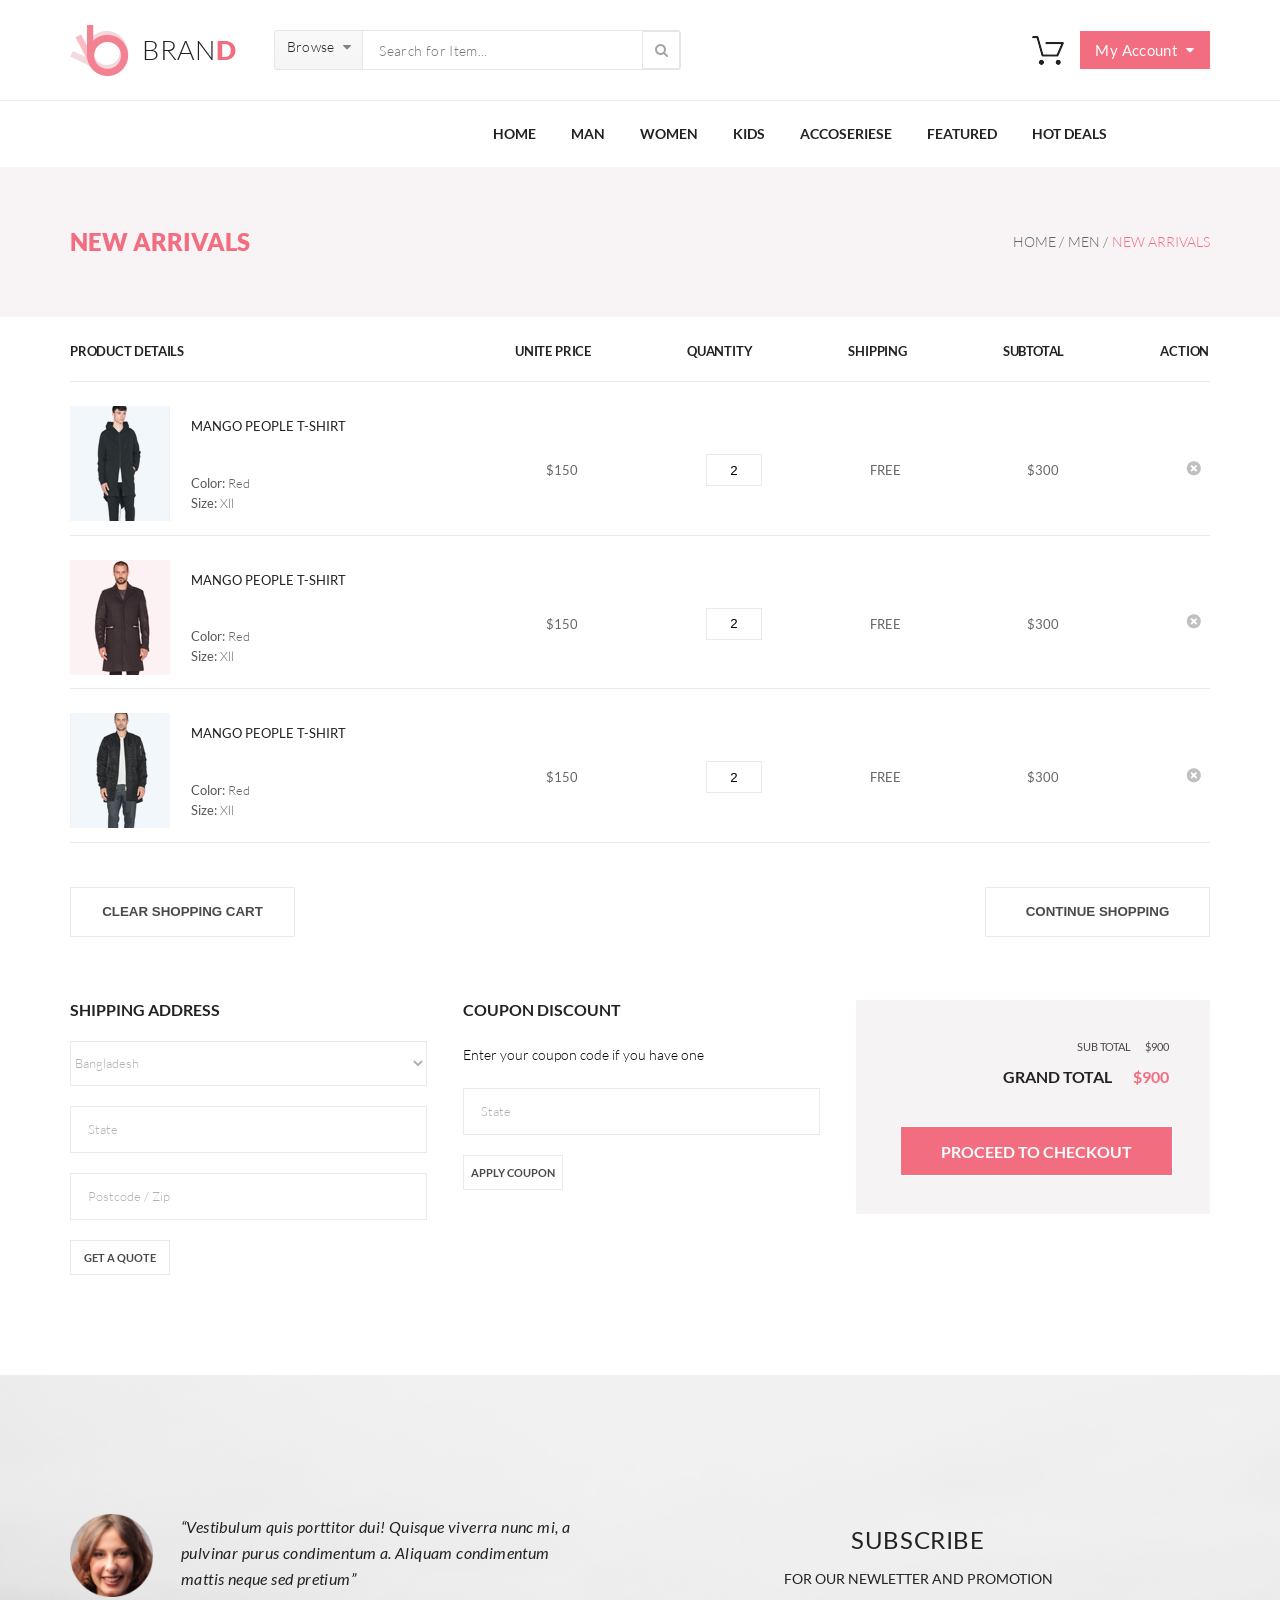
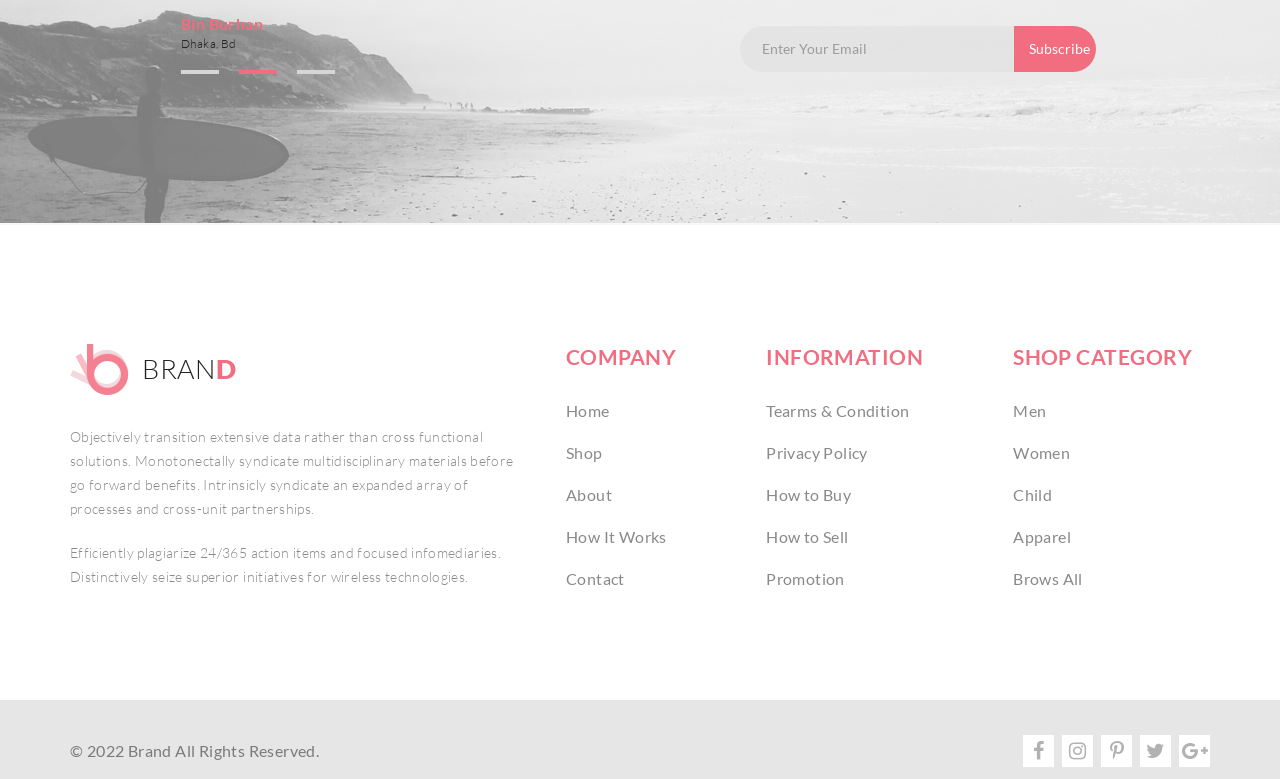
==== HomeWork12Attestation/shoppingCart.html @ 3d8a4d67 "Добовление продукта в корзину, удаление из корзины" ====
<!DOCTYPE html>
<html lang="en">
<head>
    <meta charset="UTF-8">
    <meta name="viewport" content="width=device-width, initial-scale=1.0">
    <title>Product</title>
    <link rel="stylesheet" href="./fonts/stylesheet.css">
    <link rel="stylesheet" href="style.css">
    <link rel="stylesheet" href="https://maxcdn.bootstrapcdn.com/font-awesome/4.5.0/css/font-awesome.min.css">
</head>
<body>
    <header class="heder__border center">
        <div class="heder container">
            <div class="heder__left">
                <div class="heder__left-logo">
                    <a href="index.html" class="heder__left-logo-a">
                        <img class="heder__left-img" src="./img/logo.png" alt="logo">
                        <h2 class="heder__left-h2">BRAN<span class="heder__left-h2-span">D</span></h2>
                    </a>
                </div>
                <div class="heder__left-search">
                    <div class="browse">
                        <details class="browse__details">
                            <summary class="browse__summary"><span class="browse__summary-span">Browse</span></summary>
                            <div class="browse__content">
                                <details class="browse__content-item">
                                    <summary class="browse__content-summary"><span class="browse__content-title">Women</span></summary>
                                    <div class="browse__content-link">
                                        <a href="" class="browse__link">Dresses</a>
                                        <a href="" class="browse__link">Tops</a>
                                        <a href="" class="browse__link">Sweaters/Knits</a>
                                        <a href="" class="browse__link">Jackets/Coats</a>
                                        <a href="" class="browse__link">Blazers</a>
                                        <a href="" class="browse__link">Denim</a>
                                        <a href="" class="browse__link">Leggings/Pants</a>
                                        <a href="" class="browse__link">Skirts/Shorts</a>
                                        <a href="" class="browse__link">Accessories</a>
                                    </div>
                                </details>
                            </div>
                        </details>
                    </div>
                    <div class="heder__left-search-form">
                        <form>
                        <input type="text" placeholder="Search for Item...">
                        <button type="submit"></button>
                        </form>
                    </div>
                </div>
            </div>
            <div class="heder__right">
                <div class="basket">
                    <details class="basket__details">
                        <summary class="basket__summary"><img src="./img/basket.png" alt="basket"></summary>
                        <div class="basket__content">
                            <div class="basket__content-item">
                                <a href="./singlePage.html"><img src="./img/produkt1.png" alt="продукт" class="basket__produkt"></a>
                                <div class="basket__product-info">
                                    <h2 class="basket__produkt-title">Rebox Zane</h2>
                                    <img src="./img/star.png" alt="star" class="basket__produkt-star">
                                    <h2 class="basket__produkt-price">1  x   $250</h2>
                                </div>
                                <img src="./img/__1827.png" alt="отказ" class="basket__rejection">
                            </div>
                            <div class="basket__content-item">
                                <a href="./singlePage.html"><img src="./img/produkt2.png" alt="продукт" class="basket__produkt"></a>
                                <div class="basket__product-info">
                                    <h2 class="basket__produkt-title">Rebox Zane</h2>
                                    <img src="./img/star.png" alt="star" class="basket__produkt-star">
                                    <h2 class="basket__produkt-price">1  x   $250</h2>
                                </div>
                                <img src="./img/__1827.png" alt="отказ" class="basket__rejection">
                            </div>
                            <h2 class="basket__content-total">TOTAL $500.00</h2>
                            <a href="./checkout.html" class="basket__content-link"><button class="basket__content-button">Checkout</button></a>
                            <a href="./shoppingCart.html" class="basket__content-link"><button class="basket__content-button">Go to cart</button></a>
                        </div>
                    </details>
                </div>
                <button class="heder__right-button-account">
                    My Account
                </button>
            </div>
        </div>
    </header>
    <section class="slider center">
        <div class="slider__nav">
            <ul class="slider__nav-menu">
                <li class="nav-menu-list"><a href="index.html" class="slider__nav-link">Home</a></li>
                <li class="nav-menu-list"><a href="#" class="slider__nav-link">Man</a>
                    <div class="mega-box">
                        <div class="mega-box__item">
                            <h3 class="mega-box__title">Man</h3>
                            <a href="" class="mega-box__link">Dresses</a>
                            <a href="" class="mega-box__link">Tops</a>
                            <a href="" class="mega-box__link">Sweaters/Knits</a>
                            <a href="" class="mega-box__link">Jackets/Coats</a>
                            <a href="" class="mega-box__link">Blazers</a>
                            <a href="" class="mega-box__link">Denim</a>
                            <a href="" class="mega-box__link">Leggings/Pants</a>
                            <a href="" class="mega-box__link">Skirts/Shorts</a>
                            <a href="" class="mega-box__link">Accessories </a>
                            <a href="" class="mega-box__link">Bags/Purses</a>
                            <a href="" class="mega-box__link">Swimwear/Underwear</a>
                            <a href="" class="mega-box__link">Nightwear</a>
                            <a href="" class="mega-box__link">Shoes</a>
                            <a href="" class="mega-box__link">Beauty</a>
                        </div>
                        <div class="mega-box__item">
                            <h3 class="mega-box__title">Man</h3>
                            <a href="" class="mega-box__link">Dresses</a>
                            <a href="" class="mega-box__link">Tops</a>
                            <a href="" class="mega-box__link">Sweaters/Knits</a>
                            <a href="" class="mega-box__link">Jackets/Coats</a>
                            <h3 class="mega-box__title  mega-box__title-middlePadding">Man</h3>
                            <a href="" class="mega-box__link">Dresses</a>
                            <a href="" class="mega-box__link">Tops</a>
                            <a href="" class="mega-box__link">Sweaters/Knits</a>
                        </div>
                        <div class="mega-box__item">
                            <h3 class="mega-box__title">Man</h3>
                            <a href="" class="mega-box__link">Dresses</a>
                            <a href="" class="mega-box__link">Tops</a>
                            <a href="" class="mega-box__link">Sweaters/Knits</a>
                            <a href="" class="mega-box__link">Jackets/Coats</a>
                            <a href="#" class="mega-box__link-img">
                                <div class="mega-box__img">
                                    <div class="mega-box__img-text">
                                        <p>Super</p>
                                        <p>sale!</p>
                                    </div>
                                </div>
                            </a>
                        </div>

                    </div>
                </li>
                <li class="nav-menu-list"><a href="#" class="slider__nav-link">Women</a>
                    <div class="mega-box">
                        <div class="mega-box__item">
                            <h3 class="mega-box__title">Women</h3>
                            <a href="" class="mega-box__link">Dresses</a>
                            <a href="" class="mega-box__link">Tops</a>
                            <a href="" class="mega-box__link">Sweaters/Knits</a>
                            <a href="" class="mega-box__link">Jackets/Coats</a>
                            <a href="" class="mega-box__link">Blazers</a>
                            <a href="" class="mega-box__link">Denim</a>
                            <a href="" class="mega-box__link">Leggings/Pants</a>
                            <a href="" class="mega-box__link">Skirts/Shorts</a>
                            <a href="" class="mega-box__link">Accessories </a>
                            <a href="" class="mega-box__link">Bags/Purses</a>
                            <a href="" class="mega-box__link">Swimwear/Underwear</a>
                            <a href="" class="mega-box__link">Nightwear</a>
                            <a href="" class="mega-box__link">Shoes</a>
                            <a href="" class="mega-box__link">Beauty</a>
                        </div>
                        <div class="mega-box__item">
                            <h3 class="mega-box__title">Women</h3>
                            <a href="" class="mega-box__link">Dresses</a>
                            <a href="" class="mega-box__link">Tops</a>
                            <a href="" class="mega-box__link">Sweaters/Knits</a>
                            <a href="" class="mega-box__link">Jackets/Coats</a>
                            <h3 class="mega-box__title  mega-box__title-middlePadding">Women</h3>
                            <a href="" class="mega-box__link">Dresses</a>
                            <a href="" class="mega-box__link">Tops</a>
                            <a href="" class="mega-box__link">Sweaters/Knits</a>
                        </div>
                        <div class="mega-box__item">
                            <h3 class="mega-box__title">Women</h3>
                            <a href="" class="mega-box__link">Dresses</a>
                            <a href="" class="mega-box__link">Tops</a>
                            <a href="" class="mega-box__link">Sweaters/Knits</a>
                            <a href="" class="mega-box__link">Jackets/Coats</a>
                            <a href="#" class="mega-box__link-img">
                                <div class="mega-box__img">
                                    <div class="mega-box__img-text">
                                        <p>Super</p>
                                        <p>sale!</p>
                                    </div>
                                </div>
                            </a>
                        </div>

                    </div>
                </li>
                <li class="nav-menu-list"><a href="#" class="slider__nav-link">Kids</a>
                    <div class="mega-box">
                        <div class="mega-box__item">
                            <h3 class="mega-box__title">Kids</h3>
                            <a href="" class="mega-box__link">Dresses</a>
                            <a href="" class="mega-box__link">Tops</a>
                            <a href="" class="mega-box__link">Sweaters/Knits</a>
                            <a href="" class="mega-box__link">Jackets/Coats</a>
                            <a href="" class="mega-box__link">Blazers</a>
                            <a href="" class="mega-box__link">Denim</a>
                            <a href="" class="mega-box__link">Leggings/Pants</a>
                            <a href="" class="mega-box__link">Skirts/Shorts</a>
                            <a href="" class="mega-box__link">Accessories </a>
                            <a href="" class="mega-box__link">Bags/Purses</a>
                            <a href="" class="mega-box__link">Swimwear/Underwear</a>
                            <a href="" class="mega-box__link">Nightwear</a>
                            <a href="" class="mega-box__link">Shoes</a>
                            <a href="" class="mega-box__link">Beauty</a>
                        </div>
                        <div class="mega-box__item">
                            <h3 class="mega-box__title">Kids</h3>
                            <a href="" class="mega-box__link">Dresses</a>
                            <a href="" class="mega-box__link">Tops</a>
                            <a href="" class="mega-box__link">Sweaters/Knits</a>
                            <a href="" class="mega-box__link">Jackets/Coats</a>
                            <h3 class="mega-box__title  mega-box__title-middlePadding">Kids</h3>
                            <a href="" class="mega-box__link">Dresses</a>
                            <a href="" class="mega-box__link">Tops</a>
                            <a href="" class="mega-box__link">Sweaters/Knits</a>
                        </div>
                        <div class="mega-box__item">
                            <h3 class="mega-box__title">Kids</h3>
                            <a href="" class="mega-box__link">Dresses</a>
                            <a href="" class="mega-box__link">Tops</a>
                            <a href="" class="mega-box__link">Sweaters/Knits</a>
                            <a href="" class="mega-box__link">Jackets/Coats</a>
                            <a href="#" class="mega-box__link-img">
                                <div class="mega-box__img">
                                    <div class="mega-box__img-text">
                                        <p>Super</p>
                                        <p>sale!</p>
                                    </div>
                                </div>
                            </a>
                        </div>
                    </div>
                </li>
                <li class="nav-menu-list last"><a href="#" class="slider__nav-link">Accoseriese</a>
                    <div class="mega-box">
                        <div class="mega-box__item">
                            <h3 class="mega-box__title">Accoseriese</h3>
                            <a href="" class="mega-box__link">Dresses</a>
                            <a href="" class="mega-box__link">Tops</a>
                            <a href="" class="mega-box__link">Sweaters/Knits</a>
                            <a href="" class="mega-box__link">Jackets/Coats</a>
                            <a href="" class="mega-box__link">Blazers</a>
                            <a href="" class="mega-box__link">Denim</a>
                            <a href="" class="mega-box__link">Leggings/Pants</a>
                            <a href="" class="mega-box__link">Skirts/Shorts</a>
                            <a href="" class="mega-box__link">Accessories </a>
                            <a href="" class="mega-box__link">Bags/Purses</a>
                            <a href="" class="mega-box__link">Swimwear/Underwear</a>
                            <a href="" class="mega-box__link">Nightwear</a>
                            <a href="" class="mega-box__link">Shoes</a>
                            <a href="" class="mega-box__link">Beauty</a>
                        </div>
                        <div class="mega-box__item">
                            <h3 class="mega-box__title">Accoseriese</h3>
                            <a href="" class="mega-box__link">Dresses</a>
                            <a href="" class="mega-box__link">Tops</a>
                            <a href="" class="mega-box__link">Sweaters/Knits</a>
                            <a href="" class="mega-box__link">Jackets/Coats</a>
                            <h3 class="mega-box__title  mega-box__title-middlePadding">Accoseriese</h3>
                            <a href="" class="mega-box__link">Dresses</a>
                            <a href="" class="mega-box__link">Tops</a>
                            <a href="" class="mega-box__link">Sweaters/Knits</a>
                        </div>
                        <div class="mega-box__item">
                            <h3 class="mega-box__title">Accoseriese</h3>
                            <a href="" class="mega-box__link">Dresses</a>
                            <a href="" class="mega-box__link">Tops</a>
                            <a href="" class="mega-box__link">Sweaters/Knits</a>
                            <a href="" class="mega-box__link">Jackets/Coats</a>
                            <a href="#" class="mega-box__link-img">
                                <div class="mega-box__img">
                                    <div class="mega-box__img-text">
                                        <p>Super</p>
                                        <p>sale!</p>
                                    </div>
                                </div>
                            </a>
                        </div>
                    </div>
                </li>
                <li class="nav-menu-list last"><a href="#" class="slider__nav-link">Featured</a>
                    <div class="mega-box">
                        <div class="mega-box__item">
                            <h3 class="mega-box__title">Featured</h3>
                            <a href="" class="mega-box__link">Dresses</a>
                            <a href="" class="mega-box__link">Tops</a>
                            <a href="" class="mega-box__link">Sweaters/Knits</a>
                            <a href="" class="mega-box__link">Jackets/Coats</a>
                            <a href="" class="mega-box__link">Blazers</a>
                            <a href="" class="mega-box__link">Denim</a>
                            <a href="" class="mega-box__link">Leggings/Pants</a>
                            <a href="" class="mega-box__link">Skirts/Shorts</a>
                            <a href="" class="mega-box__link">Accessories </a>
                            <a href="" class="mega-box__link">Bags/Purses</a>
                            <a href="" class="mega-box__link">Swimwear/Underwear</a>
                            <a href="" class="mega-box__link">Nightwear</a>
                            <a href="" class="mega-box__link">Shoes</a>
                            <a href="" class="mega-box__link">Beauty</a>
                        </div>
                        <div class="mega-box__item">
                            <h3 class="mega-box__title">Featured</h3>
                            <a href="" class="mega-box__link">Dresses</a>
                            <a href="" class="mega-box__link">Tops</a>
                            <a href="" class="mega-box__link">Sweaters/Knits</a>
                            <a href="" class="mega-box__link">Jackets/Coats</a>
                            <h3 class="mega-box__title  mega-box__title-middlePadding">Featured</h3>
                            <a href="" class="mega-box__link">Dresses</a>
                            <a href="" class="mega-box__link">Tops</a>
                            <a href="" class="mega-box__link">Sweaters/Knits</a>
                        </div>
                        <div class="mega-box__item">
                            <h3 class="mega-box__title">Featured</h3>
                            <a href="" class="mega-box__link">Dresses</a>
                            <a href="" class="mega-box__link">Tops</a>
                            <a href="" class="mega-box__link">Sweaters/Knits</a>
                            <a href="" class="mega-box__link">Jackets/Coats</a>
                            <a href="#" class="mega-box__link-img">
                                <div class="mega-box__img">
                                    <div class="mega-box__img-text">
                                        <p>Super</p>
                                        <p>sale!</p>
                                    </div>
                                </div>
                            </a>
                        </div>

                    </div>
                </li>
                <li class="nav-menu-list last"><a href="#" class="slider__nav-link">Hot Deals</a>
                    <div class="mega-box">
                        <div class="mega-box__item">
                            <h3 class="mega-box__title">Hot Deals</h3>
                            <a href="" class="mega-box__link">Dresses</a>
                            <a href="" class="mega-box__link">Tops</a>
                            <a href="" class="mega-box__link">Sweaters/Knits</a>
                            <a href="" class="mega-box__link">Jackets/Coats</a>
                            <a href="" class="mega-box__link">Blazers</a>
                            <a href="" class="mega-box__link">Denim</a>
                            <a href="" class="mega-box__link">Leggings/Pants</a>
                            <a href="" class="mega-box__link">Skirts/Shorts</a>
                            <a href="" class="mega-box__link">Accessories </a>
                            <a href="" class="mega-box__link">Bags/Purses</a>
                            <a href="" class="mega-box__link">Swimwear/Underwear</a>
                            <a href="" class="mega-box__link">Nightwear</a>
                            <a href="" class="mega-box__link">Shoes</a>
                            <a href="" class="mega-box__link">Beauty</a>
                        </div>
                        <div class="mega-box__item">
                            <h3 class="mega-box__title">Hot Deals</h3>
                            <a href="" class="mega-box__link">Dresses</a>
                            <a href="" class="mega-box__link">Tops</a>
                            <a href="" class="mega-box__link">Sweaters/Knits</a>
                            <a href="" class="mega-box__link">Jackets/Coats</a>
                            <h3 class="mega-box__title  mega-box__title-middlePadding">Hot Deals</h3>
                            <a href="" class="mega-box__link">Dresses</a>
                            <a href="" class="mega-box__link">Tops</a>
                            <a href="" class="mega-box__link">Sweaters/Knits</a>
                        </div>
                        <div class="mega-box__item">
                            <h3 class="mega-box__title">Hot Deals</h3>
                            <a href="" class="mega-box__link">Dresses</a>
                            <a href="" class="mega-box__link">Tops</a>
                            <a href="" class="mega-box__link">Sweaters/Knits</a>
                            <a href="" class="mega-box__link">Jackets/Coats</a>
                            <a href="#" class="mega-box__link-img">
                                <div class="mega-box__img">
                                    <div class="mega-box__img-text">
                                        <p>Super</p>
                                        <p>sale!</p>
                                    </div>
                                </div>
                            </a>
                        </div>
                    </div>
                </li>
            </ul>
        </div>
    </section>
    <section class="sliderBaner">
        <div class="sliderBaner__title  container">
            <div class="sliderBaner__title-heading">
                <h1 class="sliderBaner__title-heading-h1">New Arrivals</h1>
            </div>
            <div class="sliderBaner__title-nav">
                <a href="./index.html" class="sliderBaner__banner-product-link">Home /</a>
                <a href="#" class="sliderBaner__banner-product-link">Men /</a>
                <a href="#" class="sliderBaner__banner-product-link sliderBaner__banner-product-link1">New Arrivals</a>
            </div>
        </div>
    </section>
    <section class="shoppingCart center">
        <div class="shoppingCart__content container">
            <div class="shoppingCart__content-title">
                <h2 class="shoppingCart__content-title-item shoppingCart__content-title-item-first">Product Details</h2>
                <h2 class="shoppingCart__content-title-item">Unite Price</h2>
                <h2 class="shoppingCart__content-title-item">Quantity</h2>
                <h2 class="shoppingCart__content-title-item">Shipping</h2>
                <h2 class="shoppingCart__content-title-item">Subtotal</h2>
                <h2 class="shoppingCart__content-title-item">Action</h2>
            </div>
            <div class="shoppingCart__content-item">
                <div class="shoppingCart__content-item-info">
                    <a class="shoppingCart__content-item-info-img" href="singlePage.html"><img class="shoppingCart__content-item-img"
                            src="img/shoppingCartProduct1.png" alt=""></a>
                    <div class="shoppingCart__content-item-description">
                        <h3 class="shoppingCart__content-item-name">Mango People T-shirt</h3>
                        <span class="shoppingCart__content-item-colorSize">Color:
                            <span class="shoppingCart__content-item-colorSize-data">Red</span><br>
                            Size: <span class="shoppingCart__content-item-colorSize-data">Xll</span>
                        </span>
                    </div>
                </div>
                <span class="shoppingCart__content-item-price">$150</span>
                <input class="shoppingCart__content-item-inputField" type="text" name="" id="" value="2">
                <span class="shoppingCart__content-item-shipping">FREE</span>
                <span class="shoppingCart__content-item-subtotal">$300</span>
                <a class="shoppingCart__content-item-action" href="#"><img src="./img/remove_icon.png"
                    alt="del"></a>
            </div>
            <div class="shoppingCart__content-item">
                <div class="shoppingCart__content-item-info">
                    <a class="shoppingCart__content-item-info-img" href="singlePage.html"><img class="shoppingCart__content-item-img"
                            src="img/shoppingCartProduct2.png" alt=""></a>
                    <div class="shoppingCart__content-item-description">
                        <h3 class="shoppingCart__content-item-name">Mango People T-shirt</h3>
                        <span class="shoppingCart__content-item-colorSize">Color:
                            <span class="shoppingCart__content-item-colorSize-data">Red</span><br>
                            Size: <span class="shoppingCart__content-item-colorSize-data">Xll</span>
                        </span>
                    </div>
                </div>
                <span class="shoppingCart__content-item-price">$150</span>
                <input class="shoppingCart__content-item-inputField" type="text" name="" id="" value="2">
                <span class="shoppingCart__content-item-shipping">FREE</span>
                <span class="shoppingCart__content-item-subtotal">$300</span>
                <a class="shoppingCart__content-item-action" href="#"><img src="./img/remove_icon.png"
                    alt="del"></a>
            </div>
            <div class="shoppingCart__content-item">
                <div class="shoppingCart__content-item-info">
                    <a class="shoppingCart__content-item-info-img" href="singlePage.html"><img class="shoppingCart__content-item-img"
                            src="img/shoppingCartProduct3.png" alt=""></a>
                    <div class="shoppingCart__content-item-description">
                        <h3 class="shoppingCart__content-item-name">Mango People T-shirt</h3>
                        <span class="shoppingCart__content-item-colorSize">Color:
                            <span class="shoppingCart__content-item-colorSize-data">Red</span><br>
                            Size: <span class="shoppingCart__content-item-colorSize-data">Xll</span>
                        </span>
                    </div>
                </div>
                <span class="shoppingCart__content-item-price">$150</span>
                <input class="shoppingCart__content-item-inputField" type="text" name="" id="" value="2">
                <span class="shoppingCart__content-item-shipping">FREE</span>
                <span class="shoppingCart__content-item-subtotal">$300</span>
                <a class="shoppingCart__content-item-action" href="#"><img src="./img/remove_icon.png"
                    alt="del"></a>
            </div>
        </div>
        <div class="shoppingCart__button container">
            <button class="shoppingCart__button-item">CLEAR SHOPPING CART</button>
            <button class="shoppingCart__button-item">CONTINUE SHOPPING</button>
        </div>
        <div class="shoppingCart__info container">
            <div class="shoppingCart__info-addres">
                <h2 class="shoppingCart__info-title">Shipping Address</h2>
                <select class="shoppingCart__info-select" name="" id="">
                    <option selected="selected">Bangladesh</option>
                </select>
                <input class="shoppingCart__info-input" type="text" value="State">
                <input class="shoppingCart__info-input" type="int" value="Postcode / Zip">
                <button class="shoppingCart__info-button">Get a Quote</button>
            </div>
            <div class="shoppingCart__info-discount">
                <h2 class="shoppingCart__info-title">Coupon Discount</h2>
                <span class="shoppingCart__info-discount-description">Enter your coupon code if you have one</span>
                <input class="shoppingCart__info-input" type="text" value="State">
                <button class="shoppingCart__info-button">Apply coupon</button>
            </div>
            <div class="shoppingCart__info-checkout">
                <p class="shoppingCart__info-checkout-price">Sub total&nbsp;&nbsp;&nbsp;&nbsp;&nbsp;&nbsp;&nbsp;$900</p>
                <p class="shoppingCart__info-checkout-priceFinal">GRAND TOTAL&nbsp;&nbsp;&nbsp;&nbsp;&nbsp;&nbsp;&nbsp;<span                  class="shoppingCart__info-checkout-priceFinal-colored">$900</span></p>
                <a href="checkout.html"><button            class="shoppingCart__info-checkout-button">Proceed to checkout</button></a>
            </div>
        </div>
    </section>
    <footer class="footer">
        <section class="footer__subscribe">
            <div class="footer__subscribe-beckgraund">
                <div class="footer__subscribe-position container">
                    <div class="footer__subscribe-info">
                        <img src="./img/subsc_photo.png" alt="">
                        <div class="footer__subscribe-info-text">
                            <p>“Vestibulum quis porttitor dui! Quisque viverra nunc mi, 
                                a pulvinar purus condimentum a. Aliquam condimentum mattis neque sed pretium”</p>
                            <h3>Bin Burhan <span>Dhaka, Bd</span></h3>
                            <div class="footer__subscribe-rectangle">
                                <div class="footer__rectangle__1"></div>
                                <div class="footer__rectangle__2"></div>
                                <div class="footer__rectangle__1"></div>
                            </div>
                        </div>
                    </div>
                    <div class="footer__subscribe-subsc">
                        <div class="footer__subscribe-subsc-text">
                            <h2>SUBSCRIBE </h2>
                            <p>FOR OUR NEWLETTER AND PROMOTION</p>
                        </div>
                        <div class="footer__subscribe-subsc-form">
                            <form action="#">
                                <input required type="email" placeholder="Enter Your Email">
                                <button type="submit">Subscribe</button>
                            </form>
                        </div>
                    </div>
                </div>
            </div>
        </section>
        <section class="footer__info container">
            <div class="footer__info-brand">
                <div class="heder__left-logo">
                    <a href="index.html" class="heder__left-logo-a">
                        <img class="heder__left-img" src="./img/logo.png" alt="logo">
                        <h2 class="heder__left-h2">BRAN<span class="heder__left-h2-span">D</span></h2>
                    </a>
                </div>
                <article>
                    <p>Objectively transition extensive data rather than cross functional solutions. Monotonectally syndicate multidisciplinary materials before go forward benefits. Intrinsicly syndicate an expanded array of processes and cross-unit partnerships.</p>
                    <p>
                        Efficiently plagiarize 24/365 action items and focused infomediaries.
                        Distinctively seize superior initiatives for wireless technologies. Dynamically optimize.
                    </p>
                    <p>
                        Objectively strategize seamless relationships via resource sucking testing procedures. Proactively cultivate next-generation results for value-added methodologies. Dynamically plagiarize unique methodologies after performance based methodologies. Monotonectally empower stand-alone mindshare rather than ubiquitous opportunities. Dynamically orchestrate resource sucking scenarios after alternative synergy.
                    </p>
                    <p>
                        Compellingly envisioneer corporate methods of empowerment before standards compliant technologies. Objectively facilitate progressive.
                    </p>
                </article>
            </div>
            <div class="footer__info-box">
                <div class="footer__info-box-item">
                    <h3>COMPANY</h3>
                    <a href="#" class="footer__info-box-item-link">Home </a>
                    <a href="#" class="footer__info-box-item-link">Shop</a>
                    <a href="#" class="footer__info-box-item-link">About</a>
                    <a href="#" class="footer__info-box-item-link">How It Works</a>
                    <a href="#" class="footer__info-box-item-link">Contact</a>
                </div>
                <div class="footer__info-box-item">
                    <h3>INFORMATION</h3>
                    <a href="#" class="footer__info-box-item-link">Tearms & Condition</a>
                    <a href="#" class="footer__info-box-item-link">Privacy Policy</a>
                    <a href="#" class="footer__info-box-item-link">How to Buy</a>
                    <a href="#" class="footer__info-box-item-link">How to Sell</a>
                    <a href="#" class="footer__info-box-item-link">Promotion</a>
                </div>
                <div class="footer__info-box-item">
                    <h3>SHOP CATEGORY</h3>
                    <a href="#" class="footer__info-box-item-link">Men</a>
                    <a href="#" class="footer__info-box-item-link">Women</a>
                    <a href="#" class="footer__info-box-item-link">Child</a>
                    <a href="#" class="footer__info-box-item-link">Apparel</a>
                    <a href="#" class="footer__info-box-item-link">Brows All</a>
                </div>
            </div>
        </section>
        <section class="footer__footer">
            <div class="footer__nav container">
                <p>© 2022  Brand  All Rights Reserved.</p>
                <div class="footer__nav-icons">
                    <a href="#" class="fa fa-facebook"></a>
                    <a href="#" class="fa fa-instagram"></a>
                    <a href="#" class="fa fa-pinterest-p"></a>
                    <a href="#" class="fa fa-twitter"></a>
                    <a href="#" class="fa fa-google-plus"></a>
                </div>
            </div>
        </section>
    </footer>

    <script src="./script.js"></script>
</body>
</html>
---- HomeWork12Attestation/fonts/stylesheet.css ----
@font-face {
    font-family: 'Lato';
    src: url('Lato-Bold.woff2') format('woff2');
    font-weight: bold;
    font-style: normal;
    font-display: swap;
}

@font-face {
    font-family: 'Lato';
    src: url('Lato-Italic.woff2') format('woff2');
    font-weight: normal;
    font-style: italic;
    font-display: swap;
}

@font-face {
    font-family: 'Lato Hairline';
    src: url('Lato-HairlineItalic.woff2') format('woff2');
    font-weight: 300;
    font-style: italic;
    font-display: swap;
}

@font-face {
    font-family: 'Lato';
    src: url('Lato-BoldItalic.woff2') format('woff2');
    font-weight: bold;
    font-style: italic;
    font-display: swap;
}

@font-face {
    font-family: 'Lato';
    src: url('Lato-Regular.woff2') format('woff2');
    font-weight: normal;
    font-style: normal;
    font-display: swap;
}

@font-face {
    font-family: 'Lato Hairline';
    src: url('Lato-Hairline.woff2') format('woff2');
    font-weight: 300;
    font-style: normal;
    font-display: swap;
}

@font-face {
    font-family: 'Lato';
    src: url('Lato-BlackItalic.woff2') format('woff2');
    font-weight: 900;
    font-style: italic;
    font-display: swap;
}

@font-face {
    font-family: 'Lato';
    src: url('Lato-Black.woff2') format('woff2');
    font-weight: 900;
    font-style: normal;
    font-display: swap;
}

@font-face {
    font-family: 'Lato';
    src: url('Lato-Light.woff2') format('woff2');
    font-weight: 300;
    font-style: normal;
    font-display: swap;
}

@font-face {
    font-family: 'Lato';
    src: url('Lato-LightItalic.woff2') format('woff2');
    font-weight: 300;
    font-style: italic;
    font-display: swap;
}
---- HomeWork12Attestation/style.css ----
.footer__subscribe {
  height: 449px;
  background-image: url(./img/footer_font.png);
  background-repeat: no-repeat;
  background-position: center;
}
.footer__subscribe-beckgraund {
  background: rgba(242, 242, 242, 0.5);
  height: 450px;
}
.footer__subscribe-position {
  display: flex;
  height: 438px;
  align-items: center;
}
.footer__subscribe-info {
  display: flex;
  max-width: 50%;
  gap: 28px;
}
.footer__subscribe-info img {
  width: 83px;
  height: 83px;
  display: flex;
  max-width: 50%;
  gap: 28px;
}
.footer__subscribe-info-text {
  display: flex;
  flex-direction: column;
  gap: 19px;
}
.footer__subscribe-info-text p {
  font-family: Lato;
  font-size: 16px;
  line-height: 26px;
  font-weight: 400;
  font-style: italic;
  letter-spacing: 0.025em;
  color: #222224;
  padding-right: 65px;
}
.footer__subscribe-info-text h3 {
  font-family: Lato;
  font-size: 16px;
  line-height: 26px;
  font-weight: 700;
  letter-spacing: 0.025em;
  color: #f16d7f;
  display: flex;
  flex-direction: column;
}
.footer__subscribe-info-text span {
  font-size: 12px;
  line-height: 14px;
  font-weight: 300;
  color: #222224;
}
.footer__rectangle__1 {
  width: 38px;
  height: 4px;
  background: #d6d6d6;
}
.footer__rectangle__2 {
  width: 38px;
  height: 4px;
  background-color: #f16d7f;
}
.footer__subscribe-rectangle {
  display: flex;
  gap: 20px;
}
.footer__subscribe-subsc {
  display: flex;
  flex-direction: column;
  gap: 35px;
  padding-left: 100px;
}
.footer__subscribe-subsc-text {
  text-align: center;
}
.footer__subscribe-subsc-text h2 {
  font-family: Lato;
  font-size: 24px;
  line-height: 54px;
  font-weight: 400;
  text-transform: uppercase;
  letter-spacing: 0.025em;
  color: #222224;
}
.footer__subscribe-subsc-text p {
  font-family: Lato;
  font-size: 14px;
  line-height: 24px;
  font-weight: 400;
  text-transform: none;
  color: #222224;
}
.footer__subscribe-subsc-form form {
  width: 356px;
  height: 49px;
  display: flex;
  justify-content: center;
}
.footer__subscribe-subsc-form input {
  width: 334px;
  height: 46px;
  font-family: "Lato";
  font-style: normal;
  font-weight: 400;
  font-size: 14px;
  line-height: 17px;
  display: flex;
  align-items: center;
  color: #222224;
  opacity: 0.67;
  background: #e1e1e1;
  border-radius: 23px 0 0 23px;
  border-bottom-left-radius: 23px;
  position: relative;
  z-index: 1;
  overflow: hidden;
  padding-left: 22px;
  border: none;
}
.footer__subscribe-subsc-form button {
  width: 104px;
  height: 46px;
  font-family: "Lato";
  font-style: normal;
  font-weight: 400;
  font-size: 14px;
  line-height: 17px;
  display: flex;
  align-items: center;
  color: #FFFFFF;
  background: #f16d7f;
  cursor: pointer;
  border-radius: 0 23px 23px 0;
  vertical-align: middle;
  padding-left: 15px;
  border: none;
}
.footer__info-brand article {
  font-family: Lato;
  font-size: 14px;
  line-height: 24px;
  font-weight: 300;
  letter-spacing: 0.025em;
  color: #898989;
  height: 170px;
  overflow: auto;
}
.footer__info-brand article::-webkit-scrollbar {
  display: none;
}
.footer__info-brand p {
  padding-bottom: 20px;
}
.footer__info-brand {
  max-width: 40%;
  display: flex;
  flex-direction: column;
  gap: 30px;
}
.footer__info {
  display: flex;
  gap: 40px;
  padding-top: 120px;
  padding-bottom: 100px;
}
.footer__info-box {
  display: flex;
  gap: 90px;
}
.footer__info-box-item h3 {
  padding-bottom: 20px;
}
.footer__info-box-item-link {
  display: block;
  font-family: Lato;
  font-size: 16px;
  line-height: 42px;
  font-weight: 400;
  letter-spacing: 0.025em;
  color: #898989;
}
.footer__info-box-item-link:hover {
  color: #f16d7f;
}
.footer__info-box-item {
  font-family: Lato;
  font-size: 18px;
  line-height: 26px;
  font-weight: 700;
  letter-spacing: 0.025em;
  color: #f16d7f;
}
.footer__footer {
  height: 79px;
  background-color: #e6e6e6;
}
.footer__nav {
  display: flex;
  justify-content: space-between;
  align-items: center;
  padding-top: 30px;
}
.footer__nav p {
  font-family: Lato;
  font-size: 16px;
  line-height: 42px;
  font-weight: 400;
  letter-spacing: 0.025em;
  color: #7a7a7a;
}
.footer__nav-icons a {
  display: flex;
  font-size: 20px;
  align-items: center;
  justify-content: center;
}
.footer__nav-icons {
  display: flex;
  gap: 8px;
}

.fa-facebook {
  width: 31px;
  height: 32px;
  background: #FFFFFF;
  color: #b2b2b2;
}

.fa-facebook:hover {
  background: #f16d7f;
  color: #FFFFFF;
}
.fa-facebook:hover svg:hover {
  fill: white;
}

.fa-instagram {
  width: 31px;
  height: 32px;
  background: #FFFFFF;
  color: #b2b2b2;
}

.fa-instagram:hover {
  background: #f16d7f;
  color: #FFFFFF;
}
.fa-instagram:hover svg:hover {
  fill: white;
}

.fa-pinterest-p {
  width: 31px;
  height: 32px;
  background: #FFFFFF;
  color: #b2b2b2;
}

.fa-pinterest-p:hover {
  background: #f16d7f;
  color: #FFFFFF;
}
.fa-pinterest-p:hover svg:hover {
  fill: white;
}

.fa-twitter {
  width: 31px;
  height: 32px;
  background: #FFFFFF;
  color: #b2b2b2;
}

.fa-twitter:hover {
  background: #f16d7f;
  color: #FFFFFF;
}
.fa-twitter:hover svg:hover {
  fill: white;
}

.fa-google-plus {
  width: 31px;
  height: 32px;
  background: #FFFFFF;
  color: #b2b2b2;
}

.fa-google-plus:hover {
  background: #f16d7f;
  color: #FFFFFF;
}
.fa-google-plus:hover svg:hover {
  fill: white;
}

.product {
  display: flex;
  flex-direction: column;
  align-items: center;
  padding-bottom: 110px;
}
.product__title-dsc {
  font-family: Lato;
  font-size: 30px;
  line-height: 54px;
  font-weight: 700;
  letter-spacing: 0.025em;
  color: #222222;
}
.product__title-text {
  font-family: Lato;
  font-size: 14px;
  line-height: 54px;
  font-weight: 400;
  letter-spacing: 0.025em;
  color: #9f9f9f;
}
.product__title {
  display: flex;
  flex-direction: column;
  align-items: center;
}
.product__card {
  width: 261px;
  position: relative;
}
.product__card:hover {
  box-shadow: 0px 5px 8px 0px rgba(0, 0, 0, 0.15);
}
.product__card:hover .product__card-img {
  filter: brightness(30%);
}
.product__card:hover .product__card-add-box {
  display: flex;
}
.product__card-text-dsc {
  font-family: Lato;
  font-size: 13px;
  line-height: 1.2;
  font-weight: 400;
  text-transform: uppercase;
  color: #222222;
}
.product__card-text-price {
  font-family: Lato;
  font-size: 16px;
  line-height: 1.2;
  font-weight: 700;
  text-transform: uppercase;
  color: #f16d7f;
}
.product__card-text {
  display: flex;
  flex-direction: column;
  gap: 17px;
  padding: 20px 14px;
}
.product__card-link-add {
  display: flex;
  gap: 10px;
  padding: 10px;
  font-family: Lato;
  font-size: 13px;
  line-height: 1.2;
  font-weight: 700;
  color: #fff;
  border: 1px solid #fff;
  align-items: center;
  pointer-events: all;
}
.product__card-link-add:hover {
  box-shadow: 0 0 10px 0 #fff;
}
.product__card-add-box {
  position: absolute;
  top: 98px;
  display: none;
  justify-content: center;
  width: 100%;
  pointer-events: none;
}
.product__section-card {
  display: flex;
  flex-wrap: wrap;
  justify-content: space-between;
  gap: 32px;
  padding: 60px 0;
}
.product__button {
  width: 212px;
  height: 48px;
  background-color: #f16d7f;
  border: 0px solid #f16d7f;
  font-family: Lato;
  font-size: 16px;
  line-height: 54px;
  font-weight: 700;
  letter-spacing: 0.025em;
  color: #ffffff;
  cursor: pointer;
  display: flex;
  align-items: center;
  flex-direction: row-reverse;
  justify-content: center;
  gap: 8px;
}
.product__button::before {
  content: "\f178";
  font-family: FontAwesome;
  font-size: 14px;
  line-height: 32px;
  font-weight: 400;
  letter-spacing: 0.025em;
  color: #ffffff;
}
.product__button:hover {
  border: 1px solid #f16d7f;
  color: #f16d7f;
  background: #ffffff;
}
.product__button:hover:before {
  color: #f16d7f;
}

.feature {
  background-color: #222224;
  height: 528px;
  display: flex;
  flex-direction: row;
  justify-content: space-between;
}
.feature__banner {
  position: relative;
}
.feature__banner-img {
  position: absolute;
}
.feature__banner-blackout {
  position: absolute;
}
.feature__banner-text {
  position: absolute;
  top: 146px;
  left: 39px;
  font-family: Lato;
  line-height: 1.2;
  font-weight: 700;
  letter-spacing: 0.025em;
  color: #ffffff;
}
.feature__banner-text h1 {
  font-size: 53.7px;
  display: flex;
  gap: 15px;
}
.feature__banner-text span {
  font-size: 53.7px;
  color: #f16d7f;
}
.feature__banner-text h2 {
  font-size: 32.2px;
}
.feature__info {
  width: 373px;
}
.feature__info-card {
  display: flex;
  padding-top: 48px;
}
.feature__info-card-img {
  padding: 0 35px;
  width: 40px;
  height: 40px;
}
.feature__info-card-text {
  display: flex;
  flex-direction: column;
  gap: 16px;
  padding-right: 42px;
  font-family: Lato;
  line-height: 1.2;
  letter-spacing: 0.025em;
  color: #fbfbfb;
}
.feature__info-card-text h3 {
  font-size: 20px;
  font-weight: 700;
}
.feature__info-card-text p {
  font-size: 14px;
  line-height: 24px;
  font-weight: 300;
}

.feature1 {
  margin-bottom: 97px;
}

.banner {
  padding: 98px 0;
  display: grid;
  grid-template-columns: 50% 50%;
  grid-template-rows: 1fr 1fr 1fr;
  gap: 20px;
}
.banner__big-card1 {
  display: grid;
  grid-row-start: 1;
  grid-row-end: 3;
}
.banner__big-card2 {
  display: grid;
  grid-row-start: 2;
  grid-row-end: 4;
}
.banner__column {
  display: flex;
  flex-wrap: wrap;
  gap: 20px;
}
.banner__card {
  width: 560px;
  position: relative;
}
.banner__card img {
  width: 100%;
}
.banner__text {
  position: absolute;
  top: 26px;
  display: flex;
  flex-wrap: wrap;
  align-items: center;
  width: 175px;
  height: 82px;
  background-color: #ffffff;
  padding: 16px 20px;
}
.banner__text h2 {
  font-family: Lato;
  font-size: 18px;
  line-height: 1.2;
  font-weight: 900;
  text-transform: uppercase;
  letter-spacing: 0.025em;
  color: #222222;
}
.banner__text h1 {
  font-size: 30px;
  color: #f16d7f;
}
.banner__card:hover {
  transform: scale(1.1);
}

.sliderBaner {
  background-color: #f8f3f4;
}
.sliderBaner__title-heading-h1 {
  font-family: Lato;
  font-size: 24px;
  line-height: 20px;
  font-weight: 900;
  text-transform: uppercase;
  color: #f16d7f;
}
.sliderBaner__banner-product-link {
  font-family: Lato;
  font-size: 14px;
  line-height: 20px;
  font-weight: 300;
  text-transform: uppercase;
  color: #636363;
}
.sliderBaner__banner-product-link:hover {
  color: #f16d7f;
}
.sliderBaner__banner-product-link1 {
  color: #f16d7f;
}
.sliderBaner__title {
  padding-top: 65px;
  padding-bottom: 65px;
  display: flex;
  justify-content: space-between;
}

.contentProduct__catalog {
  padding-top: 56px;
  display: flex;
}
.contentProduct__catalog-nav {
  display: flex;
  flex-direction: column;
  gap: 16px;
}
.contentProduct__details-link {
  display: flex;
  flex-direction: column;
  margin-top: 16px;
  margin-bottom: 16px;
  width: 238px;
  box-sizing: border-box;
}
.contentProduct__link {
  padding-left: 17px;
  display: block;
  font-family: Lato;
  font-size: 14px;
  line-height: 28px;
  font-weight: 400;
  letter-spacing: 0.025em;
  color: #6f6e6e;
}
.contentProduct__link:hover {
  color: #f16d7f;
}
.contentProduct__summary {
  list-style-type: none;
  padding-top: 12px;
  padding-bottom: 15px;
  padding-left: 11px;
  font-family: Lato;
  font-size: 14px;
  line-height: 20px;
  font-weight: 700;
  text-transform: uppercase;
  color: #6f6e6e;
  border-left: 5px solid #ef5b70;
  border-bottom: 1px solid #ebebeb;
  width: 238px;
  display: flex;
  flex-direction: row;
  flex-wrap: nowrap;
  justify-content: space-between;
}
.contentProduct__catalog-product {
  padding-left: 56px;
}
.contentProduct__catalog-product-sort {
  display: flex;
}
.contentProduct__catalog-product-sort-brand-content-link {
  display: block;
  font-family: Lato;
  font-size: 14px;
  line-height: 26px;
  font-weight: 400;
  color: #6f6e6e;
  border-right: 1px solid #dfdfdf;
  padding-left: 12px;
  padding-right: 12px;
}
.contentProduct__catalog-product-sort-brand-content-link:nth-child(3) {
  border-right: none;
  padding-right: 0;
}
.contentProduct__catalog-product-sort-brand-content-link:nth-child(4) {
  padding-left: 0;
}
.contentProduct__catalog-product-sort-brand-content-link:last-child {
  border-right: none;
  padding-right: 0;
}
.contentProduct__catalog-product-sort-brand-content-link:first-child {
  padding-left: 0;
}
.contentProduct__catalog-product-sort-brand-content-link:hover {
  color: #f16d7f;
}
.contentProduct__catalog-product-sort-brand-content {
  padding-bottom: 41px;
  display: flex;
  flex-direction: row;
  flex-wrap: wrap;
}
.contentProduct__catalog-product-sort-title {
  padding-bottom: 25px;
  font-family: Lato;
  font-size: 14px;
  line-height: 20px;
  font-weight: 700;
  text-transform: uppercase;
  color: #6f6e6e;
}
.contentProduct__catalog-product-sort-brand {
  width: 176px;
  padding-right: 114px;
}
.contentProduct__catalog-product-sort-size {
  padding-right: 58px;
}
.contentProduct__catalog-product-sort-size-content {
  display: flex;
  flex-direction: row;
  flex-wrap: wrap;
  gap: 25px;
}
.contentProduct__catalog-product-sort-size-content-item {
  display: flex;
  flex-direction: row;
  flex-wrap: nowrap;
  gap: 9px;
}
.contentProduct__catalog-product-sort-size {
  width: 238px;
}
.contentProduct__catalog-product-sort-size-content-checkbox {
  font-family: Lato;
  font-size: 14px;
  line-height: 20px;
  font-weight: 400;
  text-transform: uppercase;
  color: #6f6e6e;
}
.contentProduct__catalog-product-sort-price {
  width: 262px;
}
.contentProduct__catalog-product-sort-price-input {
  width: 100%;
  display: flex;
  margin: 30px 0 35px;
  justify-content: space-between;
}
.contentProduct__catalog-product-sort-price-input .contentProduct__catalog-product-sort-price-input-field {
  display: flex;
  width: 43px;
  height: 20px;
  align-items: center;
}
.contentProduct__catalog-product-sort-price-input-field input {
  width: 45px;
  height: 100%;
  outline: none;
  font-size: 19px;
  border: 0px solid #fff;
  -moz-appearance: textfield;
}
.contentProduct__catalog-product-sort-slider {
  height: 5px;
  position: relative;
  background: #ddd;
  border-radius: 5px;
}
.contentProduct__catalog-product-sort-slider .contentProduct__catalog-product-sort-progress {
  height: 100%;
  left: 5.2%;
  right: 60%;
  position: absolute;
  border-radius: 5px;
  background: #f16d7f;
}
.contentProduct__catalog-product-sort-range-input {
  position: relative;
}
.contentProduct__catalog-product-sort-range-input input {
  position: absolute;
  width: 100%;
  height: 5px;
  top: -5px;
  background: none;
  pointer-events: none;
  -webkit-appearance: none;
  -moz-appearance: none;
}
.contentProduct__catalog-product-sortDate-select {
  font-family: Lato;
  font-size: 14px;
  line-height: 26px;
  font-weight: 400;
  color: #6f6e6e;
  margin-left: -5px;
  padding: 9px 9px 7px 11px;
  border: 1px solid #ebebeb;
}
.contentProduct__catalog-product-sortDate-select-text {
  font-family: Lato;
  font-size: 14px;
  line-height: 26px;
  font-weight: 400;
  color: #6f6e6e;
  background-color: #ffffff;
  border: 1px solid #ebebeb;
  padding: 10px 8px 8px 13px;
  border-right: 1px solid #ebebeb;
}
.contentProduct__catalog-product-sortDate-name {
  display: flex;
  flex-direction: row;
  flex-wrap: nowrap;
  padding-left: 9px;
  padding-top: 10px;
  padding-bottom: 10px;
}
.contentProduct__catalog-product-sortDate {
  width: 846px;
  background-color: #f3f3f3;
  display: flex;
  flex-direction: row;
  flex-wrap: nowrap;
  justify-content: flex-start;
  align-items: center;
}
.contentProduct__catalog-product-content {
  display: flex;
  flex-wrap: wrap;
  gap: 31px;
  padding-top: 48px;
  padding-bottom: 43px;
}
.contentProduct__catalog-product-page-select__link {
  font-family: Lato;
  font-size: 16px;
  line-height: 26px;
  font-weight: 700;
  color: #c4c4c4;
}
.contentProduct__catalog-product-page-select__link:hover {
  color: #f16d7f;
}
.contentProduct__catalog-product-page-select {
  width: 261px;
  padding-top: 16px;
  padding-bottom: 16px;
  background-color: #ffffff;
  border: 1px solid #ebebeb;
  border-radius: 3px;
  display: flex;
  flex-direction: row;
  align-content: center;
  justify-content: center;
  gap: 15px;
}
.contentProduct__catalog-product-page-button {
  padding: 16px 45px;
  font-family: Lato;
  font-size: 16px;
  line-height: 26px;
  font-weight: 700;
  border-radius: 3px;
  color: #ffffff;
  background-color: #ef5b70;
  border: 1px solid #ffffff;
}
.contentProduct__catalog-product-page-button:hover {
  border: 1px solid #f16d7f;
  color: #f16d7f;
  background: #ffffff;
}
.contentProduct__catalog-product-page {
  display: flex;
  flex-direction: row;
  flex-wrap: nowrap;
  justify-content: space-between;
  align-items: center;
  padding-bottom: 110px;
}

input[type=number]::-webkit-outer-spin-button,
input[type=number]::-webkit-inner-spin-button {
  -webkit-appearance: none;
}

input[type=range]::-webkit-slider-thumb {
  height: 17px;
  width: 17px;
  border-radius: 50%;
  background: #f16d7f;
  pointer-events: auto;
  -webkit-appearance: none;
  box-shadow: 0 0 6px rgba(0, 0, 0, 0.05);
}

input[type=range]::-moz-range-thumb {
  height: 17px;
  width: 17px;
  border: none;
  border-radius: 50%;
  background: #f16d7f;
  pointer-events: auto;
  -moz-appearance: none;
  box-shadow: 0 0 6px rgba(0, 0, 0, 0.05);
}

.fa-caret-down__prod-catalogue {
  color: #6f6e6e;
  background: #fff;
}

details[open] .contentProduct__title {
  color: #f16d7f;
}

details[open] .fa-caret-down__prod-catalogue {
  color: #f16d7f;
}

.footerFeature {
  background: #222222;
}
.footerFeature__info {
  display: flex;
  gap: 80px;
  padding-top: 90px;
  padding-bottom: 110px;
}
.footerFeature__info-card {
  display: flex;
  flex-direction: column;
  align-items: center;
  gap: 20px;
}
.footerFeature__info-card-text {
  text-align: center;
  display: flex;
  gap: 20px;
  flex-direction: column;
}
.footerFeature__info-card-text-h3 {
  font-family: Lato;
  font-size: 20px;
  line-height: 1.2;
  font-weight: 700;
  letter-spacing: 0.025em;
  color: #fbfbfb;
}
.footerFeature__info-card-text-p {
  font-family: Lato;
  font-size: 14px;
  line-height: 23px;
  font-weight: 300;
  letter-spacing: 0.025em;
  color: #fbfbfb;
}

.checkout {
  display: flex;
  flex-direction: column;
  padding-top: 46px;
  padding-bottom: 100px;
}
.checkout__line {
  padding-bottom: 40px;
  padding-top: 40px;
  border-bottom: 1px solid #e8e8e8;
}
.checkout__line-summary {
  list-style-type: none;
  font-family: Lato;
  font-size: 16px;
  line-height: 1.2;
  font-weight: 700;
  text-transform: uppercase;
  color: #222222;
}
.checkout__shippingAdress {
  padding-top: 39px;
  padding-left: 35px;
  display: flex;
  flex-direction: row;
  gap: 291px;
}
.checkout__shippingAdress-title {
  padding-top: 13px;
  font-family: Lato;
  font-size: 13px;
  line-height: 1.2;
  font-weight: 700;
  text-transform: uppercase;
  color: #222222;
}
.checkout__shippingAdress-instructions {
  padding-top: 15px;
  padding-bottom: 15px;
  font-family: Lato;
  font-size: 13px;
  line-height: 20px;
  font-weight: 400;
  color: #b3b2b2;
}
.checkout__shippingAdress-label {
  display: flex;
  flex-direction: column;
  gap: 16px;
  padding-top: 20px;
  padding-bottom: 20px;
}
.checkout__shippingAdress-label-item {
  display: flex;
  flex-direction: row;
  gap: 15px;
}
.checkout__shippingAdress-instructions-fa {
  margin-top: 15px;
  font-family: Lato;
  font-size: 13px;
  line-height: 20px;
  font-weight: 400;
  color: #b3b2b2;
}
.checkout__shippingAdress-button {
  margin-top: 32px;
  font-family: Lato;
  font-size: 14px;
  line-height: 1.2;
  font-weight: 700;
  text-transform: uppercase;
  color: #4a4a4a;
  background-color: #ffffff;
  border: 1px solid #eaeaea;
  width: 180px;
  height: 50px;
}
.checkout__shippingAdress-button:hover {
  border: 1px solid #f16d7f;
  color: #f16d7f;
  background: #ffffff;
}
.checkout__requiredText {
  font-family: Lato;
  font-size: 13px;
  line-height: 20px;
  font-weight: 400;
  color: #ff0d0d;
}
.checkout__shippingAdress-right-input {
  margin-top: 16px;
  margin-bottom: 22px;
  width: 390px;
  height: 45px;
  background-color: #ffffff;
  border: 1px solid #eaeaea;
}
.checkout__shippingAdress-right-loginForgot {
  display: flex;
  flex-direction: row;
  justify-content: flex-start;
  align-items: self-end;
  gap: 32px;
}
.checkout__shippingAdress-forgotlink {
  font-family: Lato;
  font-size: 14px;
  line-height: 20px;
  font-weight: 400;
  color: #222222;
  padding-bottom: 14px;
}

.shoppingCart__content {
  padding-top: 24px;
  display: flex;
  flex-direction: column;
  flex-wrap: nowrap;
}
.shoppingCart__content-title {
  display: flex;
  flex-direction: row;
  padding-bottom: 20px;
  border-bottom: 1px solid #eaeaea;
  gap: 96px;
}
.shoppingCart__content-title-item-first {
  padding-right: 235px;
}
.shoppingCart__content-title-item {
  display: block;
  font-family: Lato;
  font-size: 13px;
  line-height: 20px;
  font-weight: 700;
  text-transform: uppercase;
  letter-spacing: -0.015em;
  color: #222222;
}
.shoppingCart__content-item {
  padding-top: 24px;
  border-bottom: 1px solid #eaeaea;
  display: flex;
  flex-direction: row;
  align-items: center;
}
.shoppingCart__content-item-info {
  display: flex;
  flex-direction: row;
  gap: 21px;
  padding-right: 200px;
}
.shoppingCart__content-item-info-img:hover {
  filter: brightness(30%);
}
.shoppingCart__content-item-description {
  display: flex;
  flex-direction: column;
  gap: 38px;
}
.shoppingCart__content-item-name {
  display: block;
  font-family: Lato;
  font-size: 13px;
  line-height: 1.2;
  font-weight: 400;
  text-transform: uppercase;
  color: #222222;
  padding-top: 13px;
}
.shoppingCart__content-item-colorSize {
  padding-bottom: 22px;
  display: block;
  font-family: Lato;
  font-size: 13px;
  line-height: 20px;
  font-weight: 400;
  color: #575757;
}
.shoppingCart__content-item-colorSize-data {
  font-weight: 300;
  color: #656565;
}
.shoppingCart__content-item-price {
  padding-right: 128px;
  display: block;
  font-family: Lato;
  font-size: 13px;
  line-height: 20px;
  font-weight: 400;
  color: #656565;
}
.shoppingCart__content-item-inputField {
  margin-right: 108px;
  display: block;
  width: 54px;
  height: 30px;
  background-color: #ffffff;
  border: 1px solid #eaeaea;
  text-align: center;
}
.shoppingCart__content-item-shipping {
  padding-right: 126px;
  display: block;
  font-family: Lato;
  font-size: 13px;
  line-height: 20px;
  font-weight: 400;
  color: #656565;
}
.shoppingCart__content-item-subtotal {
  padding-right: 127px;
  display: block;
  font-family: Lato;
  font-size: 13px;
  line-height: 20px;
  font-weight: 400;
  color: #656565;
}
.shoppingCart__content-item-action:hover {
  filter: invert(57%) sepia(19%) saturate(2664%) hue-rotate(311deg) brightness(102%) contrast(89%);
}
.shoppingCart__button {
  padding-top: 44px;
  display: flex;
  flex-direction: row;
  justify-content: space-between;
}
.shoppingCart__button-item {
  font-weight: 700;
  text-transform: uppercase;
  color: #4a4a4a;
  width: 225px;
  height: 50px;
  background-color: #ffffff;
  border: 1px solid #eaeaea;
}
.shoppingCart__button-item:hover {
  border: 1px solid #f16d7f;
  color: #f16d7f;
  background: #ffffff;
}
.shoppingCart__info {
  padding-top: 63px;
  display: flex;
  flex-direction: row;
  gap: 36px;
  padding-bottom: 100px;
}
.shoppingCart__info-addres {
  display: flex;
  flex-direction: column;
}
.shoppingCart__info-title {
  padding-bottom: 22px;
  font-family: Lato;
  font-size: 16px;
  line-height: 1.2;
  font-weight: 700;
  text-transform: uppercase;
  color: #222222;
}
.shoppingCart__info-select {
  margin-bottom: 20px;
  width: 357px;
  height: 45px;
  background-color: #ffffff;
  border: 1px solid #eaeaea;
  font-family: Lato;
  font-size: 13px;
  line-height: 1.2;
  font-weight: 300;
  color: #b1b1b1;
}
.shoppingCart__info-input {
  margin-bottom: 20px;
  padding-left: 17px;
  width: 338px;
  height: 45px;
  background-color: #ffffff;
  border: 1px solid #eaeaea;
  font-family: Lato;
  font-size: 13px;
  line-height: 1.2;
  font-weight: 300;
  color: #b1b1b1;
}
.shoppingCart__info-button {
  font-family: Lato;
  font-size: 11px;
  line-height: 1.2;
  font-weight: 700;
  text-transform: uppercase;
  color: #4a4a4a;
  width: 100px;
  height: 35px;
  background-color: #ffffff;
  border: 1px solid #eaeaea;
}
.shoppingCart__info-button:hover {
  border: 1px solid #f16d7f;
  color: #f16d7f;
  background: #ffffff;
}
.shoppingCart__info-discount {
  display: flex;
  flex-direction: column;
}
.shoppingCart__info-discount-description {
  padding-top: 6px;
  padding-bottom: 24px;
  font-family: Lato;
  font-size: 14px;
  line-height: 1.2;
  font-weight: 300;
  color: #000000;
}
.shoppingCart__info-checkout {
  width: 360px;
  height: 214px;
  background-color: #f5f3f3;
}
.shoppingCart__info-checkout-price {
  padding-top: 14px;
  display: block;
  text-align: right;
  margin-right: 41px;
  margin-top: 26px;
  font-family: Lato;
  font-size: 11px;
  line-height: 1.2;
  font-weight: 400;
  text-transform: uppercase;
  color: #4a4a4a;
}
.shoppingCart__info-checkout-priceFinal {
  padding-top: 14px;
  display: block;
  text-align: right;
  margin-right: 41px;
  font-family: Lato;
  font-size: 16px;
  line-height: 1.2;
  font-weight: 700;
  text-transform: uppercase;
  color: #222222;
}
.shoppingCart__info-checkout-priceFinal-colored {
  color: #f16d7f;
}
.shoppingCart__info-checkout-button {
  margin-left: 44px;
  margin-top: 40px;
  width: 273px;
  height: 50px;
  font-family: Lato;
  font-size: 16px;
  line-height: 1.2;
  font-weight: 700;
  text-transform: uppercase;
  background-color: #f16d7f;
  color: #ffffff;
  border: 1px solid #ffffff;
}
.shoppingCart__info-checkout-button:hover {
  border: 1px solid #f16d7f;
  color: #f16d7f;
  background: #ffffff;
}

.singlePage {
  border: 1px solid #eaeaea;
  display: flex;
  flex-direction: column;
}
.singlePage__slide {
  background-color: #f7f7f7;
  display: flex;
  justify-content: space-between;
  align-items: center;
}
.singlePage__slide-arrow {
  display: flex;
  justify-content: center;
  align-items: center;
  width: 47px;
  height: 47px;
  background-color: rgba(42, 42, 42, 0.14);
}
.singlePage__content-productDescription {
  margin-top: -50px;
  width: 1140px;
  background-color: #ffffff;
  border: 1px solid #eaeaea;
  display: flex;
  flex-direction: column;
  align-items: center;
}
.singlePage__content-productDescription-collectionTitle {
  padding-top: 73px;
  padding-bottom: 14px;
  border-bottom: 1px solid #eaeaea;
  display: block;
  font-family: Lato;
  font-size: 14px;
  line-height: 24px;
  font-weight: 700;
  color: #f16d7f;
}
.singlePage__content-productDescription-title {
  padding-top: 17px;
  padding-bottom: 67px;
  font-family: Lato;
  font-size: 18px;
  line-height: 24px;
  font-weight: 900;
  text-transform: uppercase;
  color: #4d4d4d;
}
.singlePage__content-productDescription-description {
  padding-bottom: 28px;
  width: 618px;
  font-family: Lato;
  font-size: 14px;
  line-height: 24px;
  font-weight: 300;
  color: #5e5e5e;
  text-align: center;
}
.singlePage__content-productDescription-production {
  display: flex;
  flex-direction: row;
  gap: 44px;
  padding-bottom: 107px;
}
.singlePage__content-productDescription-production-category {
  font-family: Lato;
  font-size: 14px;
  line-height: 24px;
  font-weight: 700;
  color: #b9b9b9;
}
.singlePage__content-productDescription-production-categoryValue {
  font-family: Lato;
  font-size: 14px;
  line-height: 24px;
  font-weight: 700;
  color: #4d4d4d;
}
.singlePage__content-productDescription-price {
  font-family: Lato;
  font-size: 24px;
  line-height: 24px;
  font-weight: 700;
  color: #f16d7f;
}
.singlePage__content-productDescription-paramChoice {
  margin-top: 43px;
  padding-top: 63px;
  border-top: 1px solid #eaeaea;
  width: 640px;
  display: flex;
  flex-direction: row;
  justify-content: center;
  gap: 53px;
}
.singlePage__content-productDescription-paramChoice-select {
  padding-left: 15px;
  margin-top: 16px;
  width: 144px;
  height: 35px;
  background-color: #ffffff;
  border: 1px solid #eaeaea;
  font-family: Lato;
  font-size: 13px;
  line-height: 24px;
  font-weight: 400;
  color: #bcbcbc;
}
.singlePage__content-productDescription-paramChoice-selectValue {
  font-family: Lato;
  font-size: 14px;
  line-height: 24px;
  font-weight: 700;
  color: #4d4d4d;
}
.singlePage__content-productDescription-paramChoice-selectValueColor {
  border-left: 12px solid #f16d7f;
}
.singlePage__content-productDescription-paramChoice-input {
  margin-top: 15px;
  width: 144px;
  height: 35px;
  background-color: #ffffff;
  border: 1px solid #eaeaea;
  padding-left: 16px;
  font-family: Lato;
  font-size: 13px;
  line-height: 24px;
  font-weight: 400;
  color: #bcbcbc;
}
.singlePage__content-productDescription-button {
  margin-top: 28px;
  margin-bottom: 122px;
  display: block;
  font-family: Lato;
  font-size: 16px;
  line-height: 1.2;
  font-weight: 700;
  width: 537px;
  height: 55px;
  color: #ffffff;
  background-color: #f16d7f;
  border: 1px solid #ffffff;
  display: flex;
  flex-direction: row;
  justify-content: center;
  align-items: center;
  gap: 15px;
}
.singlePage__content-productDescription-button-image:hover {
  filter: invert(57%) sepia(19%) saturate(2664%) hue-rotate(311deg) brightness(102%) contrast(89%);
}
.singlePage__content-productDescription-button-add {
  display: block;
}
.singlePage__content-productDescription-button:hover {
  border: 1px solid #f16d7f;
  color: #f16d7f;
  background: #ffffff;
}
.singlePage__content-productDescription-button:hover .singlePage__content-productDescription-button-image {
  filter: invert(57%) sepia(19%) saturate(2664%) hue-rotate(311deg) brightness(102%) contrast(89%);
}
.singlePage__content-productCart-title {
  padding-top: 119px;
  padding-bottom: 72px;
  text-align: center;
  font-family: Lato;
  font-size: 24px;
  line-height: 20px;
  font-weight: 900;
  text-transform: uppercase;
  color: #4d4d4d;
}
.singlePage__content-productCart-itemsBox {
  padding-bottom: 73px;
  display: flex;
  flex-direction: row;
  justify-content: space-between;
  align-items: center;
}

* {
  margin: 0;
  padding: 0;
}

a {
  text-decoration: none;
}

.container {
  max-width: 1140px;
  margin: 0 auto;
}

.center {
  margin: 0 auto;
}

summary {
  display: block;
}

summary::-webkit-details-marker {
  display: none;
}

ul {
  list-style-type: none;
}

.heder {
  display: flex;
  height: 100px;
  background-color: #ffffff;
  justify-content: space-between;
}
.heder__border {
  border-bottom: 1px solid #ececec;
}
.heder__left {
  display: flex;
  flex-direction: row;
  align-items: center;
  gap: 37px;
}
.heder__left-logo-a {
  display: flex;
  flex-direction: row;
  align-items: center;
  gap: 13px;
}
.heder__left-search {
  display: flex;
  flex-direction: row;
  align-items: center;
}
.heder__left-h2 {
  font-family: Lato;
  font-size: 27px;
  line-height: 32px;
  font-weight: 300;
  text-transform: uppercase;
  letter-spacing: 0.025em;
  color: #222222;
}
.heder__left-h2-span {
  font-weight: 900;
  color: #f16d7f;
}
.heder__left-search-button::before {
  content: "\f0d7";
  font-family: FontAwesome;
  font-size: 14px;
  line-height: 32px;
  font-weight: 400;
  letter-spacing: 0.025em;
  color: #838383;
}
.heder__left-search-form {
  width: 317px;
  height: 38px;
  margin-left: 89px;
  background-color: #ffffff;
  border: 1px solid #e6e6e6;
  border-radius: 0px 3px 3px 0px;
}
.heder__left-search-form form {
  position: relative;
  margin: 0 auto;
}
.heder__left-search-form input {
  width: 301px;
  height: 38px;
  padding-left: 16px;
  border: 0px solid #fff;
  border-radius: 0px 3px 3px 0px;
  outline: none;
  background: #ffffff;
  font-family: Lato;
  font-size: 14px;
  line-height: 32px;
  font-weight: 300;
  letter-spacing: 0.025em;
  color: #a4a4a4;
}
.heder__left-search-form button {
  position: absolute;
  top: 0;
  right: 0px;
  width: 38px;
  height: 38px;
  border: none;
  background-color: #ffffff;
  border: 1px solid #e6e6e6;
  cursor: pointer;
}
.heder__left-search-form button::before {
  content: "\f002";
  font-family: FontAwesome;
  font-size: 14px;
  line-height: 32px;
  font-weight: 400;
  letter-spacing: 0.025em;
  color: #a4a4a4;
}
.heder__right {
  display: flex;
  gap: 26px;
  align-items: center;
}
.heder__right-button-basket {
  width: 32px;
  height: 29px;
  background-color: #ffffff;
  border: 0px solid #ffffff;
  cursor: pointer;
}
.heder__right-button-account {
  width: 130px;
  height: 38px;
  background-color: #f16d7f;
  border: 0px solid #f16d7f;
  font-family: Lato;
  font-size: 15px;
  line-height: 32px;
  font-weight: 400;
  letter-spacing: 0.025em;
  color: #ffffff;
  cursor: pointer;
  display: flex;
  align-items: center;
  flex-direction: row-reverse;
  justify-content: center;
  gap: 8px;
}
.heder__right-button-account::before {
  content: "\f0d7";
  font-family: FontAwesome;
  font-size: 14px;
  line-height: 32px;
  font-weight: 400;
  letter-spacing: 0.025em;
  color: #ffffff;
}
.heder__right-button-account:hover {
  border: 1px solid #f16d7f;
  color: #f16d7f;
  background: #ffffff;
}
.heder__right-button-account:hover:before {
  color: #f16d7f;
}

.browse {
  position: relative;
  padding-bottom: 42px;
}
.browse__details[open] .browse__summary-span {
  color: #f16d7f;
}
.browse__details[open] .browse__summary-span::before {
  color: #f16d7f;
}
.browse__details {
  position: absolute;
  top: 1px;
  left: 1px;
}
.browse__content {
  width: 262px;
  background-color: #ffffff;
  border-radius: 5px;
  padding: 19px 13px;
  box-sizing: border-box;
}
.browse__summary {
  width: 87px;
  height: 38px;
  background-color: #cdcdcc;
  background-image: linear-gradient(180deg, #f9f9f9 0%, #f5f5f5 100%);
  border: 1px solid #e6e6e6;
  border-radius: 3px 0px 0px 3px;
  cursor: pointer;
}
.browse__summary-span {
  display: flex;
  align-items: center;
  flex-direction: row-reverse;
  justify-content: center;
  gap: 8px;
  font-family: Lato;
  font-size: 14px;
  line-height: 32px;
  font-weight: 300;
  letter-spacing: 0.025em;
  color: #222222;
}
.browse__summary-span::before {
  content: "\f0d7";
  font-family: FontAwesome;
  font-size: 14px;
  line-height: 32px;
  font-weight: 400;
  letter-spacing: 0.025em;
  color: #838383;
}
.browse__content-item {
  display: flex;
}
.browse__content-summary {
  border-bottom: 1px solid #e8e8e8;
}
.browse__content-title {
  font-family: Lato;
  font-size: 14px;
  line-height: 32px;
  font-weight: 400;
  text-transform: uppercase;
  letter-spacing: 0.025em;
  color: #222222;
  padding-bottom: 10px;
  cursor: pointer;
}
.browse__content-link {
  box-sizing: border-box;
  display: flex;
  flex-direction: column;
  padding: 16px 20px 30px;
}
.browse__link {
  font-family: Lato;
  font-size: 14px;
  line-height: 28px;
  font-weight: 400;
  letter-spacing: 0.025em;
  color: #4f4f4f;
  display: block;
}
.browse__content-item[open] .browse__content-title {
  color: #f16d7f;
}
.browse__link:hover {
  color: #f16d7f;
}

.basket {
  position: relative;
}
.basket__details {
  position: absolute;
  top: -14px;
  left: -22px;
  z-index: 10;
}
.basket__content {
  width: 290px;
  background-color: #ffffff;
  border-radius: 5px;
  padding: 21px 17px;
  box-sizing: border-box;
  display: flex;
  flex-direction: column;
  gap: 15px;
}
.basket__content-item {
  display: flex;
  align-items: center;
  gap: 15px;
  border-bottom: 1px solid #e6e6e6;
  padding-bottom: 16px;
}
.basket__product-info {
  display: flex;
  flex-direction: column;
  justify-content: flex-start;
  gap: 10px;
}
.basket__product-title {
  font-family: Lato;
  font-size: 12px;
  line-height: 1.2;
  font-weight: 700;
  text-transform: uppercase;
  color: #222222;
}
.basket__produkt-star {
  width: 80px;
}
.basket__produkt-price {
  font-family: Lato;
  font-size: 12px;
  line-height: 1.2;
  font-weight: 400;
  text-transform: uppercase;
  color: #f16d7f;
  display: flex;
  flex-direction: column;
}
.basket__rejection {
  width: 16px;
  height: 16px;
}
.basket__content-total {
  font-family: Lato;
  font-size: 16px;
  line-height: 1.2;
  font-weight: 700;
  text-transform: uppercase;
  color: #222222;
  -moz-text-align-last: justify;
       text-align-last: justify;
  padding: 4px 0 16px;
}
.basket__content-button {
  font-family: Lato;
  font-size: 14px;
  line-height: 1.2;
  font-weight: 700;
  text-transform: uppercase;
  color: #4a4a4a;
  width: 225px;
  height: 50px;
  background-color: #ffffff;
  border: 1px solid #eaeaea;
  margin-left: 15px;
  cursor: pointer;
}
.basket__content-button:hover {
  border: 1px solid #f16d7f;
  color: #f16d7f;
  background: #ffffff;
}

.slider {
  width: 1600px;
  background-color: #ffffff;
  display: flex;
  justify-content: center;
  flex-direction: column;
  align-items: center;
}
.slider__nav-menu {
  background-color: #ffffff;
  display: flex;
  align-items: center;
  gap: 35px;
  cursor: pointer;
}
.slider__nav-link {
  font-family: Lato;
  font-size: 14px;
  line-height: 26px;
  font-weight: 700;
  text-transform: uppercase;
  color: #222222;
}
.slider__nav-link:hover {
  color: #f16d7f;
}
.slider__banner {
  width: 1600px;
  height: 665px;
  background: url(./img/image_baner.png);
  display: flex;
  align-items: center;
  padding-left: 200px;
}
.slider__banner-text {
  border-left: 12px solid #f16d7f;
  display: flex;
  flex-direction: column;
  padding: 0px 12px;
}
.slider__banner-text h1 {
  font-family: Lato;
  font-size: 60px;
  line-height: 1.2;
  font-weight: 900;
  letter-spacing: 0.025em;
  color: #222222;
}
.slider__banner-text h2 {
  font-family: Lato;
  font-size: 40px;
  line-height: 1.2;
  font-weight: 900;
  letter-spacing: 0.025em;
  color: #222222;
}
.slider__banner-text span {
  font-family: Lato;
  font-size: 40px;
  line-height: 1.2;
  font-weight: 900;
  letter-spacing: 0.025em;
  color: #f16d7f;
}

.nav-menu-list {
  position: relative;
  padding-top: 20px;
  padding-bottom: 20px;
}
.nav-menu-list:hover .mega-box {
  display: flex;
}

.last:hover .mega-box {
  right: 0;
  left: auto;
}

.last:hover .mega-box::before {
  right: 50px;
  left: auto;
}

.mega-box {
  background-color: #ffffff;
  border-radius: 5px;
  border: 1px solid #e8e8e8;
  padding: 20px;
  display: none;
  position: absolute;
  top: 50px;
  left: -17px;
  z-index: 10;
}
.mega-box::before {
  content: "";
  display: block;
  width: 16px;
  height: 16px;
  border-top: 1px solid #e8e8e8;
  border-left: 1px solid #e8e8e8;
  position: absolute;
  top: -9px;
  transform: rotate(45deg);
  left: 25px;
  background-color: #fff;
}
.mega-box__link {
  display: block;
  font-family: Lato;
  font-size: 14px;
  line-height: 28px;
  font-weight: 400;
  letter-spacing: 0.025em;
  color: #646464;
}
.mega-box__link:hover {
  color: #f16d7f;
}
.mega-box__title {
  font-family: Lato;
  font-size: 14px;
  line-height: 32px;
  font-weight: 400;
  text-transform: uppercase;
  letter-spacing: 0.025em;
  color: #222222;
  border-bottom: 1px solid #e8e8e8;
  margin-bottom: 16px;
  width: 235px;
}
.mega-box__title-middlePadding {
  margin-top: 12px;
}
.mega-box__item {
  margin-right: 46px;
}
.mega-box__item:last-of-type {
  margin-right: 0;
}
.mega-box__img {
  background-image: url(./img/sale.png);
  height: 118px;
  transition: all 0.5s ease;
  margin-top: 160px;
}
.mega-box__img:hover {
  box-shadow: 0 0 5px 5px #a4a4a4;
  transform: scale(1.05);
  transition: all 0.5s ease;
}
.mega-box__img-text {
  font-family: Lato;
  font-size: 22px;
  line-height: 28px;
  font-weight: 900;
  text-transform: uppercase;
  letter-spacing: 0.025em;
  color: #fff;
  box-sizing: border-box;
  height: 118px;
  display: flex;
  flex-direction: column;
  align-items: flex-end;
  justify-content: flex-end;
  padding-right: 20px;
  padding-bottom: 15px;
}/*# sourceMappingURL=style.css.map */
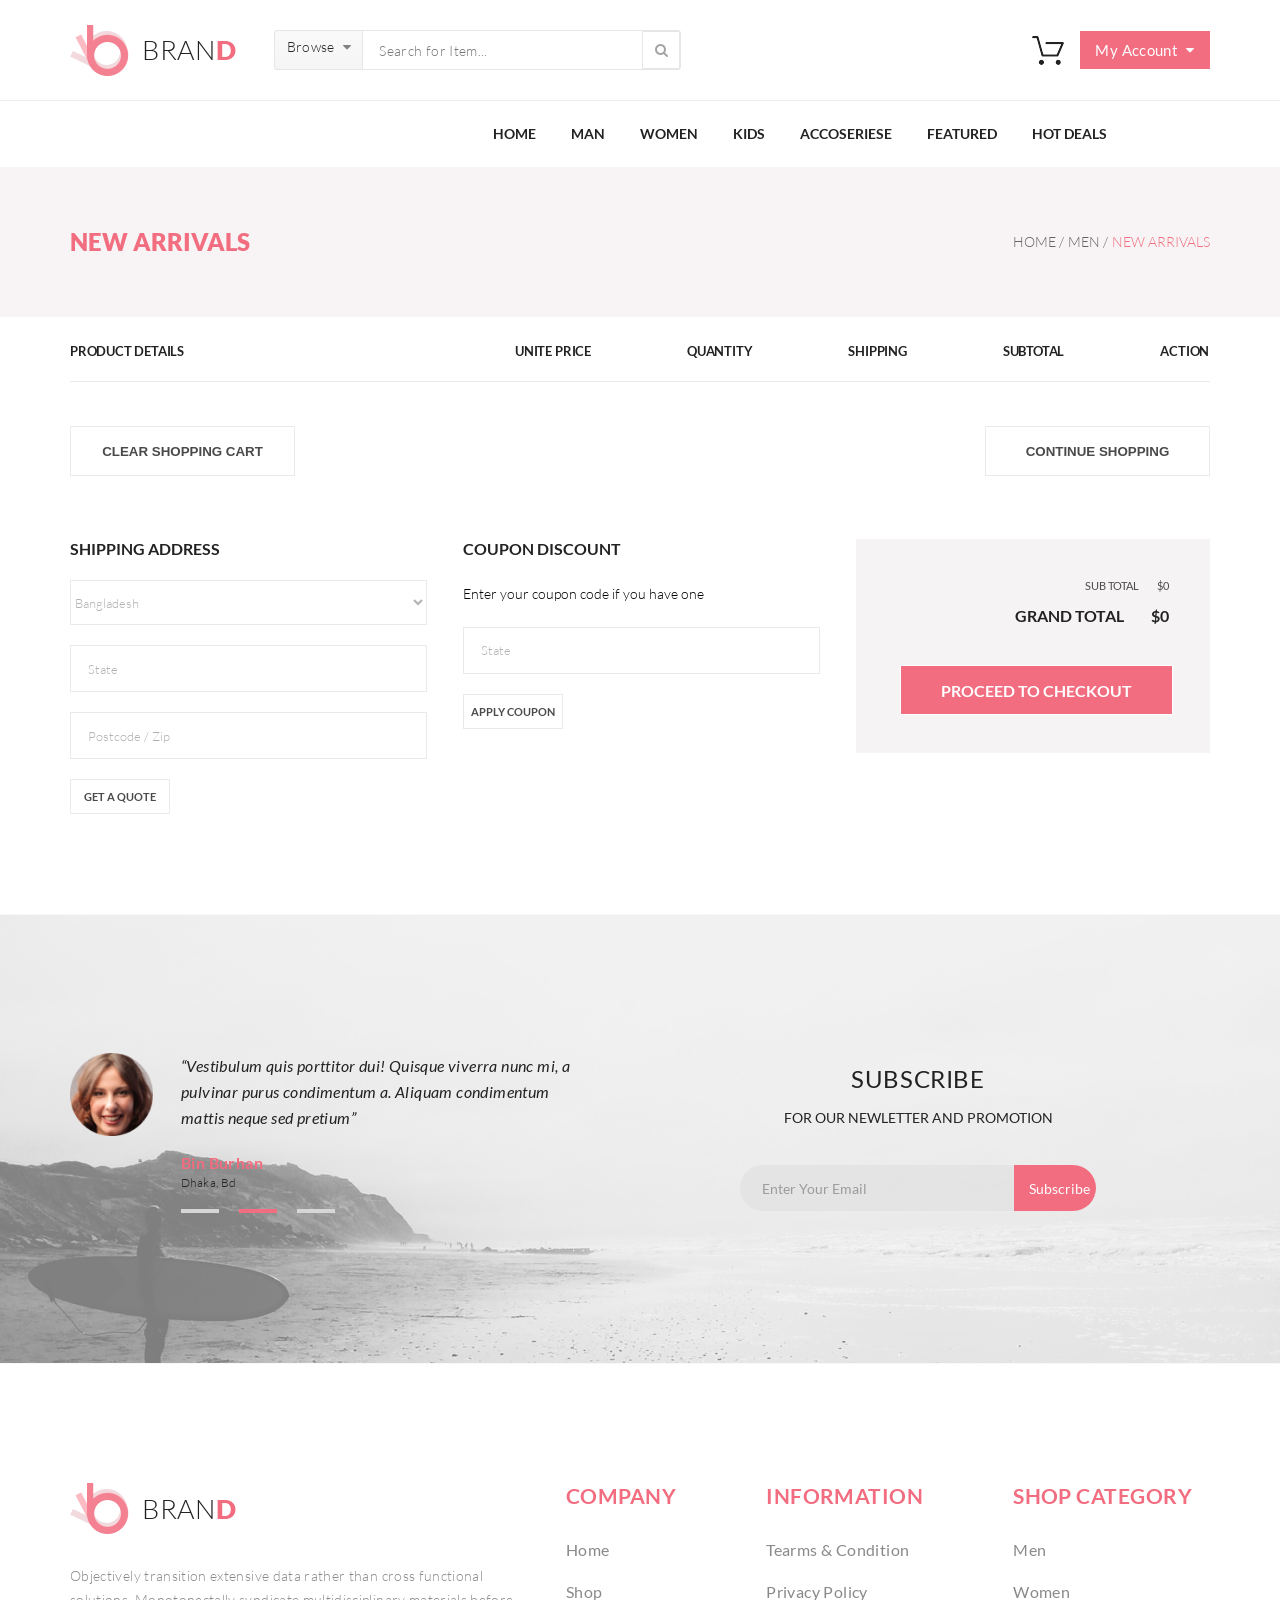
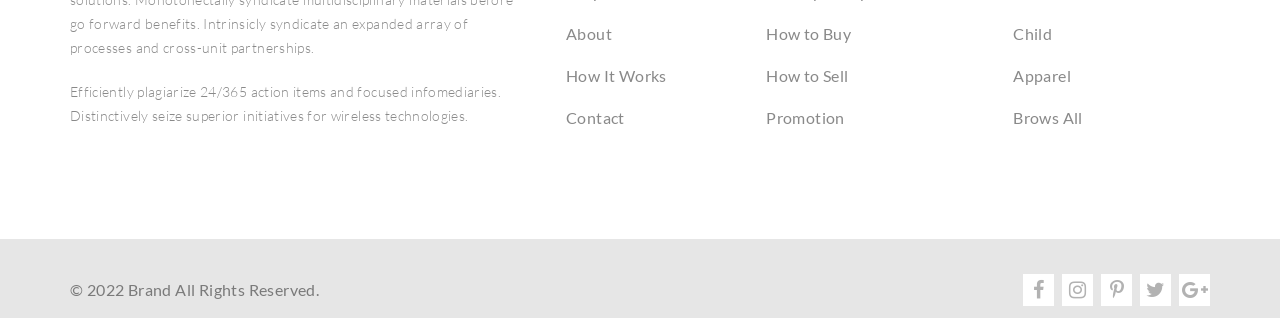
==== commit e781c02b: "Attestation_HomeWork12" ====
--- a/HomeWork12Attestation/shoppingCart.html
+++ b/HomeWork12Attestation/shoppingCart.html
@@ -577,6 +577,7 @@
         </section>
     </footer>
 
-    <script src="./script.js"></script>
+    <script src="./basket.js"></script>
+    <!-- <script src="./script.js"></script> -->
 </body>
 </html>
